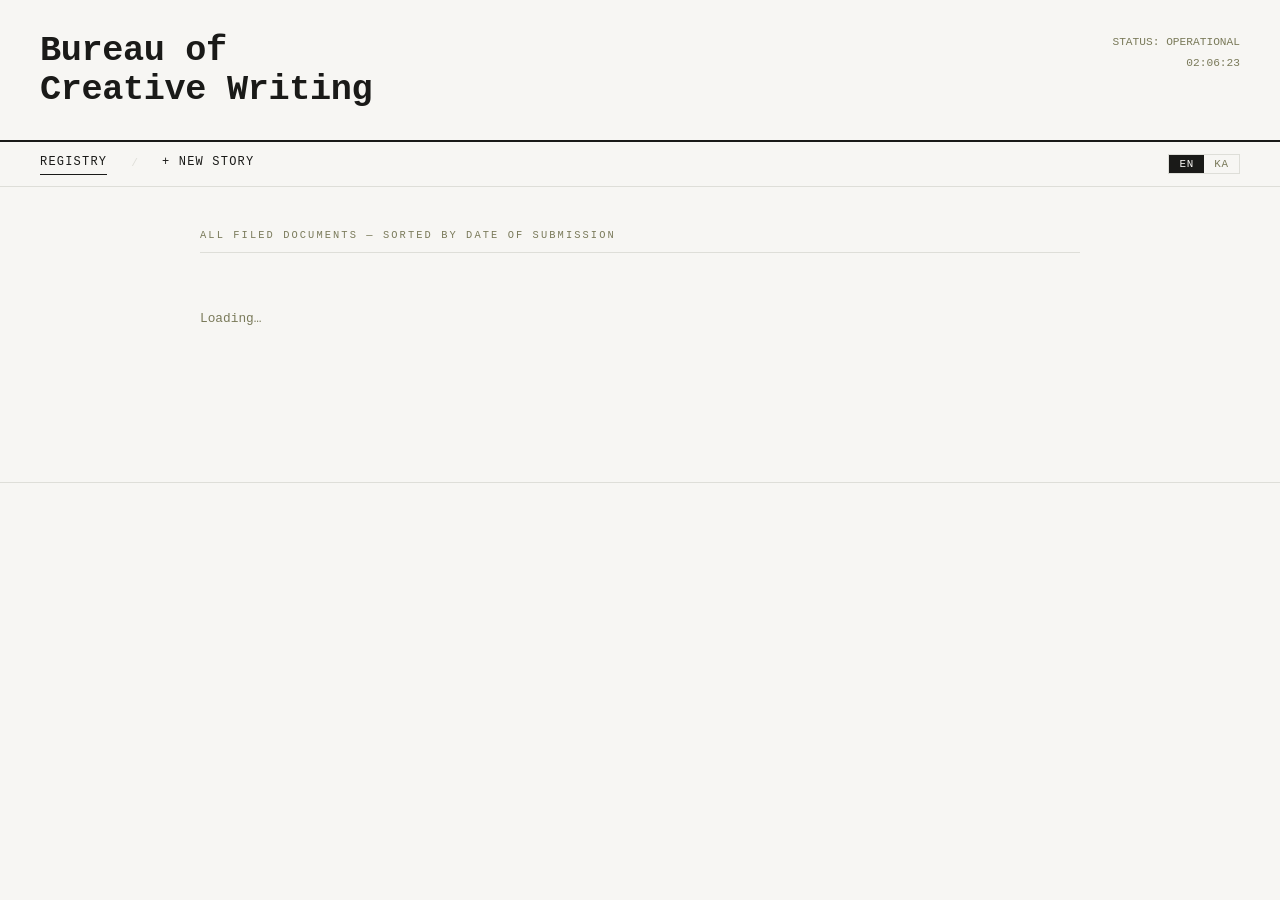
==== index.html @ e350e3b7 "first comimt" ====
<!DOCTYPE html>
<html lang="en">
<head>
  <meta charset="UTF-8" />
  <meta name="viewport" content="width=device-width, initial-scale=1.0" />
  <title>Bureau of Creative Writing</title>
  <link rel="stylesheet" href="./css/style.css" />
</head>
<body>

  <header class="site-header">
    <div class="header-stamp">
      <div class="stamp-left">
        <h1 class="site-title" onclick="showHome()">Bureau of<br>Creative Writing</h1>
        <p class="site-subtitle"></p>
      </div>
      <div class="stamp-right">
        <span>STATUS: OPERATIONAL</span>
        <span id="header-time">--:--:--</span>
      </div>
    </div>
  </header>

  <nav class="site-nav">
    <a id="nav-home" class="active" onclick="showHome()">Registry</a>
    <span class="nav-divider">/</span>
    <a id="nav-write" onclick="showWrite()">+ New story</a>
    <div class="nav-spacer"></div>
    <div class="lang-toggle">
      <button class="lang-btn" data-lang="en">EN</button>
      <button class="lang-btn" data-lang="ka">KA</button>
    </div>
  </nav>

  <main class="site-main">

    <div id="home-view">
      <div class="section-eyebrow">All filed documents — sorted by date of submission</div>
      <div id="post-list">
        <p style="color:var(--muted);font-size:0.8rem;padding:2rem 0;">Loading…</p>
      </div>
    </div>

    <div id="post-view"></div>
    <div id="write-view"></div>

  </main>

  <footer class="site-footer">

  </footer>

  <script src="./js/main.js"></script>
</body>
</html>
---- css/style.css ----
/* ============================================
   BUREAU OF CREATIVE WRITING — stylesheet
   ============================================ */

*, *::before, *::after { box-sizing: border-box; margin: 0; padding: 0; }

:root {
  --paper:  #F7F6F3;
  --ink:    #1A1A18;
  --faint:  #DEDED8;
  --muted:  #7A7A5A;
  --accent: #4A4A38;
  --mono: 'Courier New', Courier, monospace;
}

html { font-size: 16px; background: var(--paper); color: var(--ink); }
body { font-family: var(--mono); line-height: 1.6; min-height: 100vh; }

/* ---- HEADER ---- */
.site-header {
  border-bottom: 2px solid var(--ink);
  padding: 2rem 2.5rem 1.5rem;
}
.header-stamp {
  display: flex;
  align-items: flex-start;
  justify-content: space-between;
  gap: 1rem;
  flex-wrap: wrap;
}
.bureau-label {
  font-size: 0.65rem;
  letter-spacing: 0.18em;
  text-transform: uppercase;
  color: var(--muted);
  margin-bottom: 0.3rem;
}
.site-title {
  font-size: clamp(1.4rem, 4vw, 2.2rem);
  font-weight: bold;
  letter-spacing: -0.01em;
  line-height: 1.1;
  cursor: pointer;
}
.site-subtitle {
  font-size: 0.8rem;
  color: var(--muted);
  margin-top: 0.4rem;
}
.stamp-right {
  text-align: right;
  font-size: 0.7rem;
  color: var(--muted);
  line-height: 1.9;
}
.stamp-right span { display: block; }

/* ---- NAV ---- */
.site-nav {
  border-bottom: 1px solid var(--faint);
  padding: 0.7rem 2.5rem;
  display: flex;
  gap: 1.5rem;
  align-items: center;
  flex-wrap: wrap;
}
.site-nav a {
  font-size: 0.75rem;
  letter-spacing: 0.1em;
  text-transform: uppercase;
  text-decoration: none;
  color: var(--ink);
  padding-bottom: 2px;
  border-bottom: 1px solid transparent;
  transition: border-color 0.15s;
  cursor: pointer;
}
.site-nav a:hover, .site-nav a.active { border-bottom-color: var(--ink); }
.nav-divider { color: var(--faint); font-size: 0.7rem; }
.nav-spacer { flex: 1; }

/* ---- LANG TOGGLE ---- */
.lang-toggle {
  display: flex;
  align-items: center;
  gap: 0;
  border: 1px solid var(--faint);
}
.lang-btn {
  font-family: var(--mono);
  font-size: 0.68rem;
  letter-spacing: 0.08em;
  background: transparent;
  border: none;
  padding: 3px 10px;
  cursor: pointer;
  color: var(--muted);
  transition: background 0.1s, color 0.1s;
}
.lang-btn.active {
  background: var(--ink);
  color: var(--paper);
}
.lang-btn:hover:not(.active) { color: var(--ink); }

/* ---- MAIN ---- */
.site-main {
  max-width: 960px;
  margin: 0 auto;
  padding: 2.5rem;
}
.section-eyebrow {
  font-size: 0.65rem;
  letter-spacing: 0.2em;
  text-transform: uppercase;
  color: var(--muted);
  margin-bottom: 1.5rem;
  padding-bottom: 0.5rem;
  border-bottom: 1px solid var(--faint);
}

/* ---- POST LIST ---- */
#post-list { display: flex; flex-direction: column; }
.post-card {
  border-bottom: 1px solid var(--faint);
  padding: 1.8rem 0;
  cursor: pointer;
  display: grid;
  grid-template-columns: 5rem 1fr;
  gap: 0 1.5rem;
  align-items: start;
}
.post-card:first-child { border-top: 1px solid var(--faint); }
.post-card:hover .post-title { text-decoration: underline; }
.post-id { font-size: 0.65rem; color: var(--muted); padding-top: 0.2rem; }
.post-date { font-size: 0.72rem; color: var(--muted); margin-bottom: 0.4rem; }
.post-title { font-size: 1.05rem; font-weight: bold; line-height: 1.3; margin-bottom: 0.5rem; }
.post-excerpt { font-size: 0.85rem; color: var(--accent); line-height: 1.55; }

/* ---- SINGLE POST ---- */
#post-view { display: none; }
.post-view-header {
  border-bottom: 2px solid var(--ink);
  padding-bottom: 1.5rem;
  margin-bottom: 2rem;
}
.back-link {
  font-size: 0.7rem;
  letter-spacing: 0.1em;
  text-transform: uppercase;
  color: var(--muted);
  text-decoration: none;
  cursor: pointer;
  display: inline-block;
  margin-bottom: 1.5rem;
}
.back-link:hover { color: var(--ink); }
.post-view-id { font-size: 0.65rem; color: var(--muted); margin-bottom: 0.4rem; }
.post-view-title {
  font-size: clamp(1.2rem, 3.5vw, 1.9rem);
  font-weight: bold;
  line-height: 1.2;
  margin-bottom: 0.6rem;
}
.post-view-date { font-size: 0.7rem; color: var(--muted); }
.post-view-body {
  font-size: 0.95rem;
  line-height: 1.85;
  max-width: 620px;
  white-space: pre-line;
}

/* ---- ADD STORY ---- */
#write-view { display: none; }
.write-title {
  font-size: 1rem;
  font-weight: bold;
  margin-bottom: 1.5rem;
  padding-bottom: 0.6rem;
  border-bottom: 1px solid var(--faint);
}

.form-group { margin-bottom: 1.4rem; }
.form-label {
  display: block;
  font-size: 0.65rem;
  letter-spacing: 0.15em;
  text-transform: uppercase;
  color: var(--muted);
  margin-bottom: 0.4rem;
}
.form-input, .form-textarea {
  width: 100%;
  font-family: var(--mono);
  font-size: 0.88rem;
  background: transparent;
  border: 1px solid var(--faint);
  padding: 0.5rem 0.7rem;
  color: var(--ink);
  outline: none;
  transition: border-color 0.15s;
  line-height: 1.6;
}
.form-input:focus, .form-textarea:focus { border-color: var(--ink); }
.form-textarea { resize: vertical; min-height: 180px; }

.form-cols {
  display: grid;
  grid-template-columns: 1fr 1fr;
  gap: 1rem;
}

.lang-section-label {
  font-size: 0.62rem;
  letter-spacing: 0.15em;
  text-transform: uppercase;
  color: var(--muted);
  margin-bottom: 1rem;
  padding-bottom: 0.4rem;
  border-bottom: 1px solid var(--faint);
}

.form-actions { display: flex; gap: 1rem; align-items: center; margin-top: 2rem; }
.btn {
  font-family: var(--mono);
  font-size: 0.72rem;
  letter-spacing: 0.1em;
  text-transform: uppercase;
  padding: 0.5rem 1.2rem;
  cursor: pointer;
  border: 1px solid var(--ink);
  background: transparent;
  color: var(--ink);
  transition: background 0.15s, color 0.15s;
}
.btn:hover { background: var(--ink); color: var(--paper); }
.btn-primary { background: var(--ink); color: var(--paper); }
.btn-primary:hover { background: var(--accent); border-color: var(--accent); }
.form-notice {
  font-size: 0.72rem;
  color: var(--muted);
  line-height: 1.6;
  margin-top: 2rem;
  padding: 1rem;
  border: 1px solid var(--faint);
}
.form-notice code {
  background: var(--faint);
  padding: 1px 4px;
  font-family: var(--mono);
}
.form-success {
  display: none;
  font-size: 0.85rem;
  color: var(--muted);
  padding: 1rem;
  border: 1px solid var(--faint);
  margin-top: 1rem;
}

/* ---- FOOTER ---- */
.site-footer {
  margin-top: 5rem;
  border-top: 1px solid var(--faint);
  padding: 1.5rem 2.5rem;
  font-size: 0.65rem;
  color: var(--muted);
  display: flex;
  justify-content: space-between;
  flex-wrap: wrap;
  gap: 0.5rem;
}

/* ---- RESPONSIVE ---- */
@media (max-width: 600px) {
  .site-header, .site-nav, .site-main, .site-footer { padding-left: 1.2rem; padding-right: 1.2rem; }
  .post-card { grid-template-columns: 1fr; }
  .post-id { display: none; }
  .form-cols { grid-template-columns: 1fr; }
}
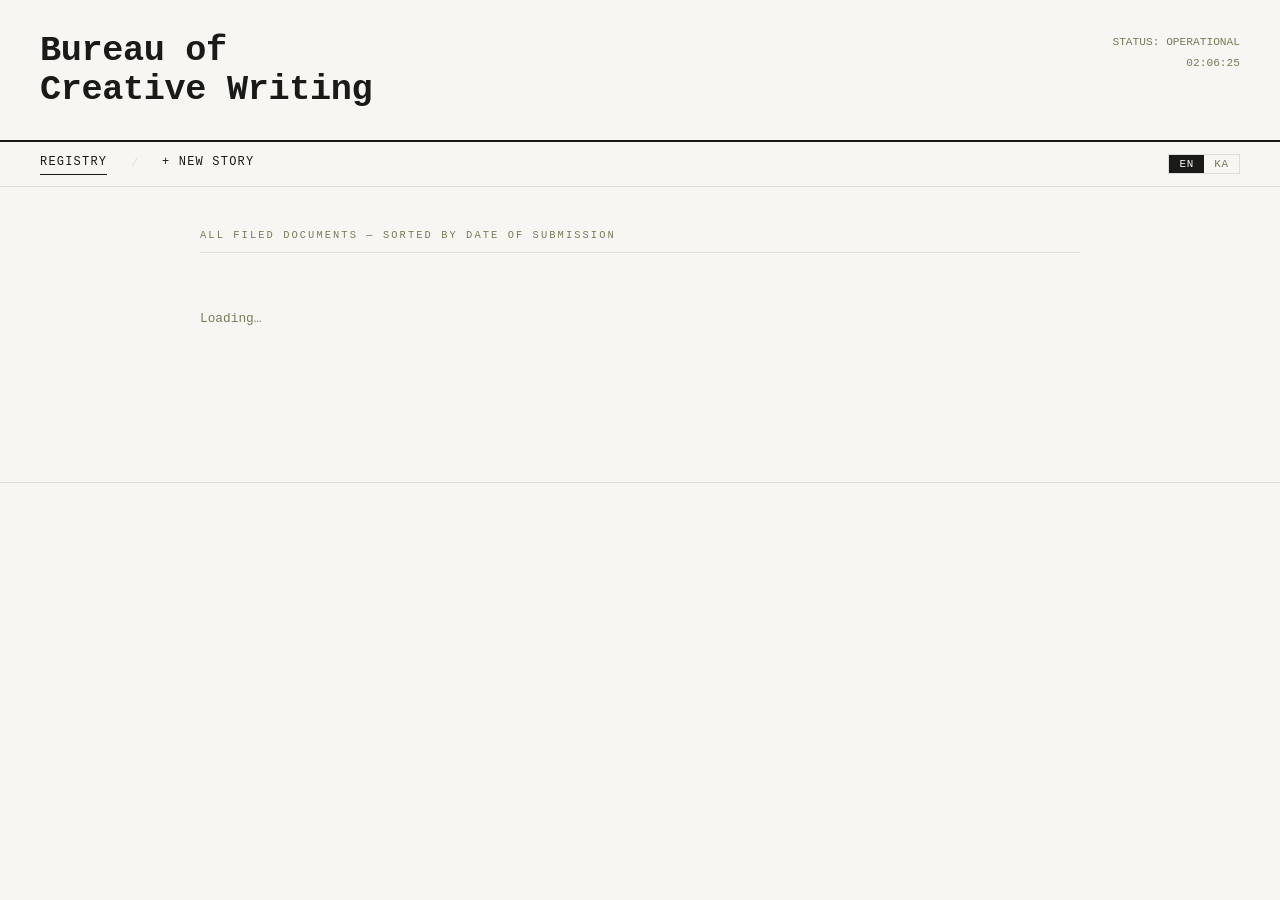
==== commit 9433498c: "added login btn" ====
--- a/index.html
+++ b/index.html
@@ -26,6 +26,7 @@
     <span class="nav-divider">/</span>
     <a id="nav-write" onclick="showWrite()">+ New story</a>
     <div class="nav-spacer"></div>
+    <div class="nav-login"></div>
     <div class="lang-toggle">
       <button class="lang-btn" data-lang="en">EN</button>
       <button class="lang-btn" data-lang="ka">KA</button>
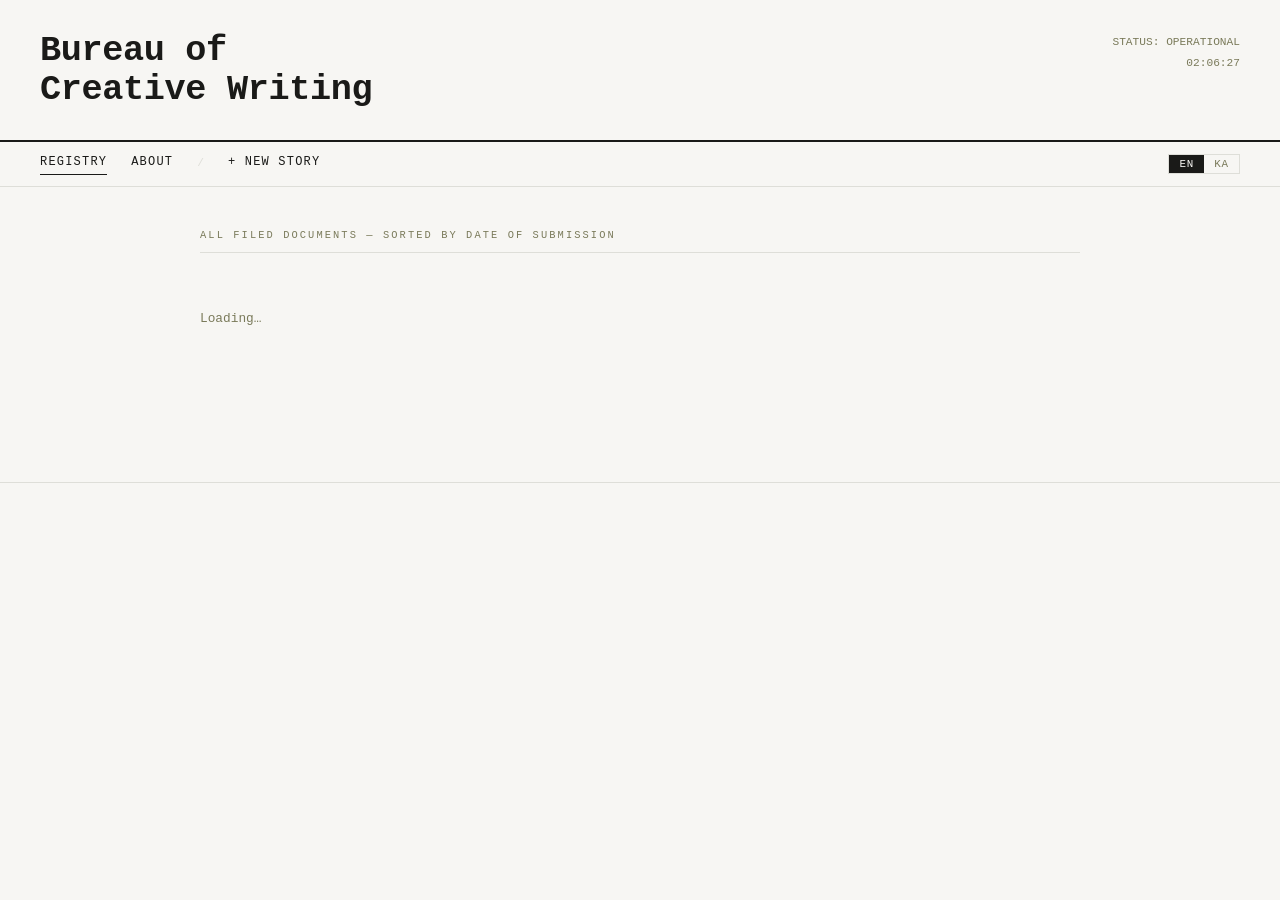
==== commit 84cd3ca8: "added about" ====
--- a/index.html
+++ b/index.html
@@ -1,6 +1,16 @@
 <!DOCTYPE html>
 <html lang="en">
 <head>
+  <!-- Google tag (gtag.js) -->
+<script async src="https://www.googletagmanager.com/gtag/js?id=G-3G7G8SYZ0D"></script>
+<script>
+  window.dataLayer = window.dataLayer || [];
+  function gtag(){dataLayer.push(arguments);}
+  gtag('js', new Date());
+
+  gtag('config', 'G-3G7G8SYZ0D');
+</script>
+
   <meta charset="UTF-8" />
   <meta name="viewport" content="width=device-width, initial-scale=1.0" />
   <title>Bureau of Creative Writing</title>
@@ -23,6 +33,7 @@
 
   <nav class="site-nav">
     <a id="nav-home" class="active" onclick="showHome()">Registry</a>
+    <a id="nav-about" onclick="showAbout()">About</a>
     <span class="nav-divider">/</span>
     <a id="nav-write" onclick="showWrite()">+ New story</a>
     <div class="nav-spacer"></div>
@@ -44,7 +55,7 @@
 
     <div id="post-view"></div>
     <div id="write-view"></div>
-
+    <div id="about-view"></div>
   </main>
 
   <footer class="site-footer">
